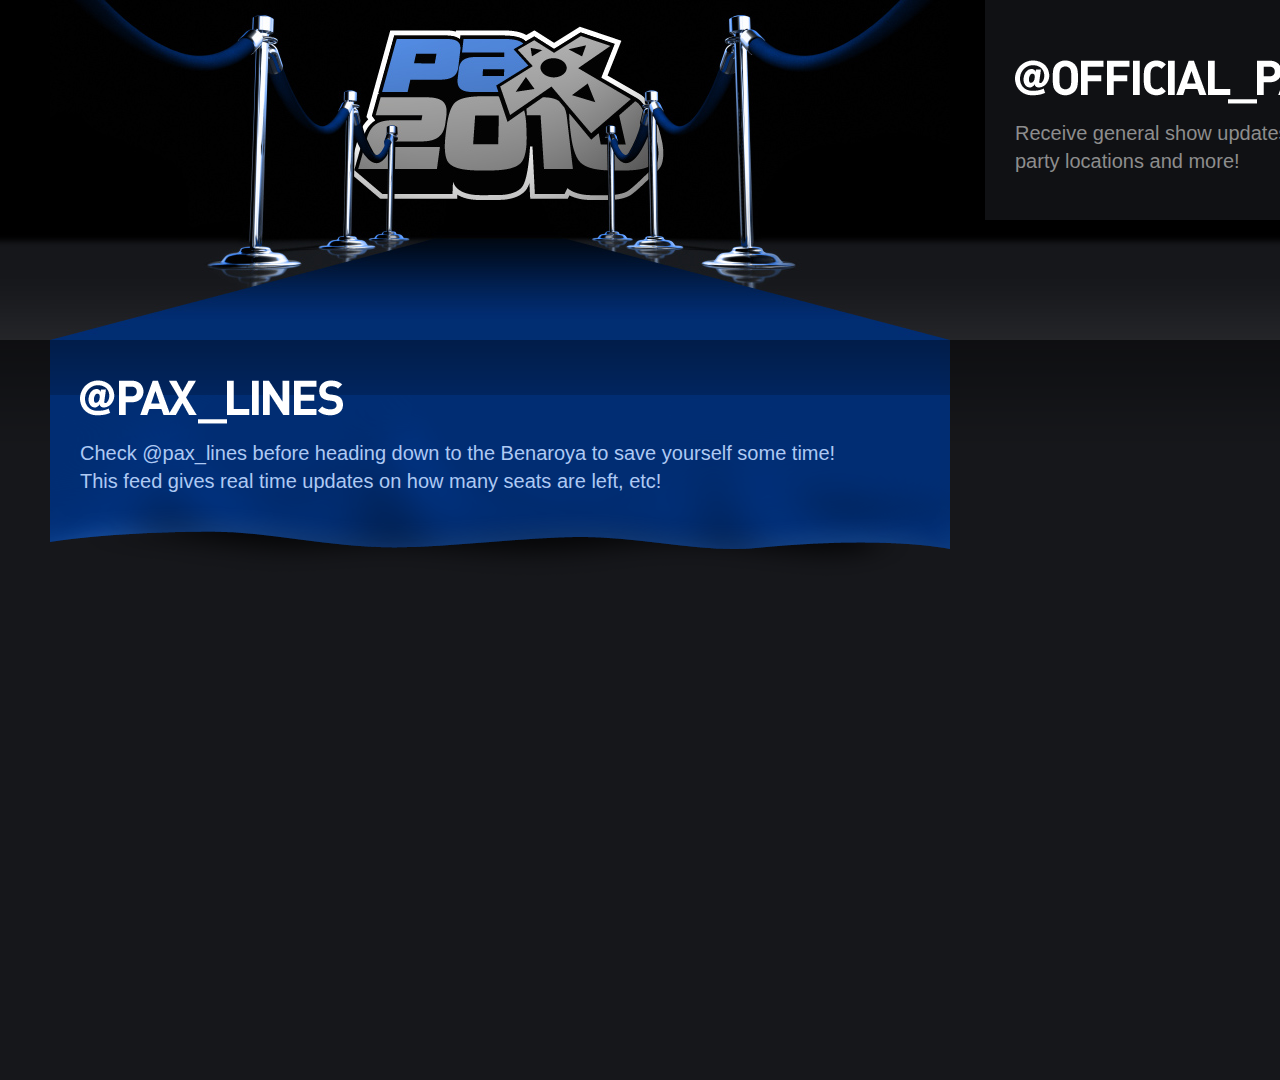
==== index.html @ e50de096 "PAX lines site designed for 1920x1280" ====
<!DOCTYPE html PUBLIC "-//W3C//DTD XHTML 1.0 Strict//EN" "http://www.w3.org/TR/xhtml1/DTD/xhtml1-strict.dtd">
<html xmlns="http://www.w3.org/1999/xhtml" xml:lang="en" lang="en">
<head>
	<meta http-equiv="Content-Type" content="text/html; charset=utf-8"/>
	<title>PAX Lines &amp; Official Twitter</title>
	<link rel="stylesheet" media="screen" type="text/css" href="css/pax_twitter.css" />
</head>
<body>
	<div id="container">
		<div id="left">
			<h1 id="header">PAX 2010 Twitter Feeds</h1>
			<div id="main">
				<div id="lineTweets" class="tweets">
					<h2 id="txtLines">PAX Lines</h2>
					<p>Check @pax_lines before heading down to the Benaroya to save yourself some time! <br />This feed gives real time updates on how many seats are left, etc!</p>
					<div id="paxLines"></div>
				</div>
			</div>
		</div>
		<div id="right">
			<div id="officialTweets" class="tweets">
				<h2 id="txtOfficial">Official PAX</h2>
				<p>Receive general show updates via @official_pax, including special events, <br />party locations and more!</p>
				<div id="officialPax"></div>
			</div>
		</div>
	</div>
	<script src="http://twitterjs.googlecode.com/svn/trunk/src/twitter.min.js" type="text/javascript"></script>
	<script type="text/javascript" src="js/get_twitters.js"></script>
</body>
</html>
---- css/pax_twitter.css ----
/*--------------------------------------*/
/* CSS Created by Penny Arcade - 2010 --*/
/* www.penny-arcade.com ----------------*/
/*--------------------------------------*/

/*---------------------*/
/* General ------------*/
/*---------------------*/
* {margin: 0;padding: 0;}
body {
	background: #16171b url(../img/bg_body.png) top left repeat-x;
	font-family: Helvetica, Arial, Verdana, sans-serif;
	color: #fff;
}
hr {display: none;}
img, fieldset {border: none;}
a:link, a:visited {color: #d5e05b;}
a:hover, a:active {color: #2dd0ed;}
#container {
	width: 1920px;
	height: 1080px;
}
/*---------------------*/
/* Header -------------*/
/*---------------------*/
#header {
	background: url(../img/bg_header.jpg) top left no-repeat;
	display: block;
	text-indent: -999em;
	overflow: hidden;
	width: 900px;
	height: 340px;
}
/*---------------------*/
/* Main ---------------*/
/*---------------------*/
#left {
	width: 900px;
	margin: 0 0 0 50px;
	float: left;
	display: inline;
}
#right {
	background: url(../img/bg_grey.png) top left repeat;
	padding: 30px;
	width: 825px;
	float: right;
	display: inline;
	margin: 0 50px 0 0;
}
#main {
	background: #012d73 url(../img/bg_content.png) top left repeat-x;
	width: 900px;
}
#lineTweets li p,
#officialTweets li p {
	font-size: 24px;
	line-height: 30px;
	color: #fff;
	margin: 0 0 15px 0;	
}
/*---------------------*/
/* Line Tweets --------*/
/*---------------------*/
#txtLines {
	background: url(../img/txt_pax_lines.png) top left no-repeat;
	display: block;
	text-indent: -999em;
	overflow: hidden;
	width: 263px;
	height: 44px;
	margin: 0 0 15px 0;
}
#lineTweets {
	background: url(../img/bg_footer.png) bottom left no-repeat;
	width: 840px;
	padding: 40px 30px 70px 30px;	
}
#lineTweets p {
	font-size: 20px;
	line-height: 28px;
	color: #aec9f3;
}
#paxLines {
	margin: 15px 0 0 0;
}
.tweets li {
	background: url(../img/icon_twt.png) 0 20px no-repeat;
	padding: 15px 0 20px 65px;
	list-style: none;
	list-style-position: outside;
	border-top: 1px solid #012662;
}
.time {
	background: #012662;
	font-weight: bold;
	color: #d5e05b;
	font-size: 16px;
	line-height: 18px;
	text-decoration: none;
	text-transform: uppercase;
	padding: 7px 7px 5px 7px;
}
/*---------------------*/
/* Official Tweets ----*/
/*---------------------*/
#officialPax {
	margin: 15px 0 0 0;
}
#officialTweets p {
	font-size: 20px;
	line-height: 28px;
	color: #8d8d8d;
}
#officialTweets li {
	border-top: 1px solid #242424;
}
#txtOfficial {
	background: url(../img/txt_official_pax.png) top left no-repeat;
	display: block;
	text-indent: -999em;
	overflow: hidden;
	width: 321px;
	height: 44px;
	margin: 30px 0 15px 0;
}
#officialTweets .time {
	background: #242424;
}
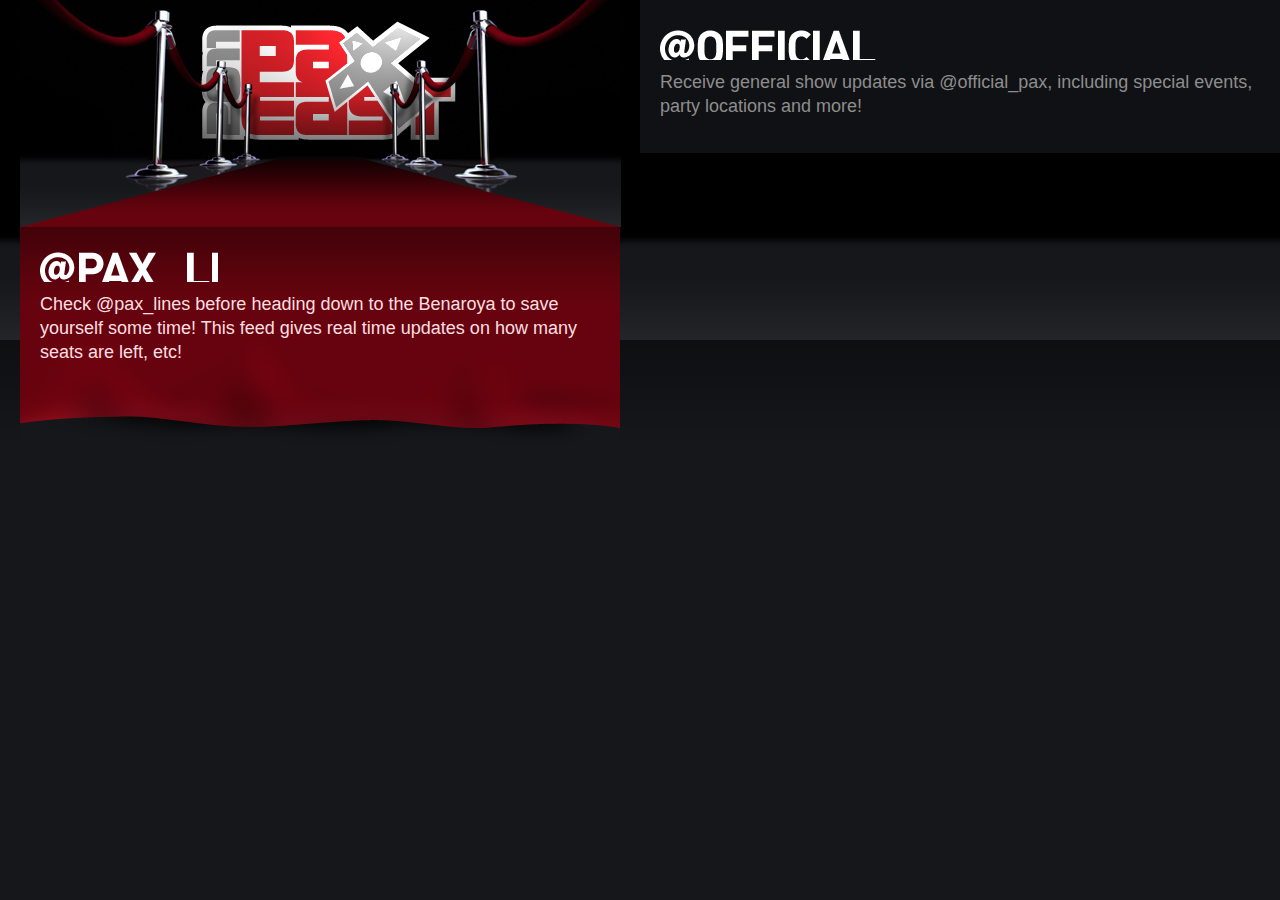
==== commit 87a06974: "Updated design for PAX East 2011" ====
--- a/index.html
+++ b/index.html
@@ -12,7 +12,7 @@
 			<div id="main">
 				<div id="lineTweets" class="tweets">
 					<h2 id="txtLines">PAX Lines</h2>
-					<p>Check @pax_lines before heading down to the Benaroya to save yourself some time! <br />This feed gives real time updates on how many seats are left, etc!</p>
+					<p>Check @pax_lines before heading down to the Benaroya to save yourself some time! This feed gives real time updates on how many seats are left, etc!</p>
 					<div id="paxLines"></div>
 				</div>
 			</div>
@@ -20,7 +20,7 @@
 		<div id="right">
 			<div id="officialTweets" class="tweets">
 				<h2 id="txtOfficial">Official PAX</h2>
-				<p>Receive general show updates via @official_pax, including special events, <br />party locations and more!</p>
+				<p>Receive general show updates via @official_pax, including special events, party locations and more!</p>
 				<div id="officialPax"></div>
 			</div>
 		</div>
--- a/css/pax_twitter.css
+++ b/css/pax_twitter.css
@@ -14,11 +14,11 @@
 }
 hr {display: none;}
 img, fieldset {border: none;}
-a:link, a:visited {color: #d5e05b;}
-a:hover, a:active {color: #2dd0ed;}
+a:link, a:visited {color: #2dd0ed;}
+a:hover, a:active {color: #c00;}
 #container {
-	width: 1920px;
-	height: 1080px;
+	width: 1280px;
+	height: 720px;
 }
 /*---------------------*/
 /* Header -------------*/
@@ -28,29 +28,28 @@
 	display: block;
 	text-indent: -999em;
 	overflow: hidden;
-	width: 900px;
-	height: 340px;
+	width: 601px;
+	height: 227px;
 }
 /*---------------------*/
 /* Main ---------------*/
 /*---------------------*/
 #left {
-	width: 900px;
-	margin: 0 0 0 50px;
+	width: 600px;
+	margin: 0 0 0 20px;
 	float: left;
 	display: inline;
 }
 #right {
 	background: url(../img/bg_grey.png) top left repeat;
-	padding: 30px;
-	width: 825px;
+	padding: 20px;
+	width: 600px;
 	float: right;
 	display: inline;
-	margin: 0 50px 0 0;
 }
 #main {
-	background: #012d73 url(../img/bg_content.png) top left repeat-x;
-	width: 900px;
+	background: #67030e url(../img/bg_content.png) top left repeat-x;
+	width: 600px;
 }
 #lineTweets li p,
 #officialTweets li p {
@@ -67,19 +66,19 @@
 	display: block;
 	text-indent: -999em;
 	overflow: hidden;
-	width: 263px;
-	height: 44px;
-	margin: 0 0 15px 0;
+	width: 178px;
+	height: 30px;
+	margin: 0 0 10px 0;
 }
 #lineTweets {
 	background: url(../img/bg_footer.png) bottom left no-repeat;
-	width: 840px;
-	padding: 40px 30px 70px 30px;	
+	width: 560px;
+	padding: 25px 20px 70px 20px;	
 }
 #lineTweets p {
-	font-size: 20px;
-	line-height: 28px;
-	color: #aec9f3;
+	font-size: 18px;
+	line-height: 24px;
+	color: #ffdfe0;
 }
 #paxLines {
 	margin: 15px 0 0 0;
@@ -89,12 +88,12 @@
 	padding: 15px 0 20px 65px;
 	list-style: none;
 	list-style-position: outside;
-	border-top: 1px solid #012662;
+	border-top: 1px solid #4c030b;
 }
 .time {
-	background: #012662;
+	background: #4c030b;
 	font-weight: bold;
-	color: #d5e05b;
+	color: #c00;
 	font-size: 16px;
 	line-height: 18px;
 	text-decoration: none;
@@ -108,8 +107,8 @@
 	margin: 15px 0 0 0;
 }
 #officialTweets p {
-	font-size: 20px;
-	line-height: 28px;
+	font-size: 18px;
+	line-height: 24px;
 	color: #8d8d8d;
 }
 #officialTweets li {
@@ -120,9 +119,9 @@
 	display: block;
 	text-indent: -999em;
 	overflow: hidden;
-	width: 321px;
-	height: 44px;
-	margin: 30px 0 15px 0;
+	width: 216px;
+	height: 30px;
+	margin: 10px 0 10px 0;
 }
 #officialTweets .time {
 	background: #242424;
